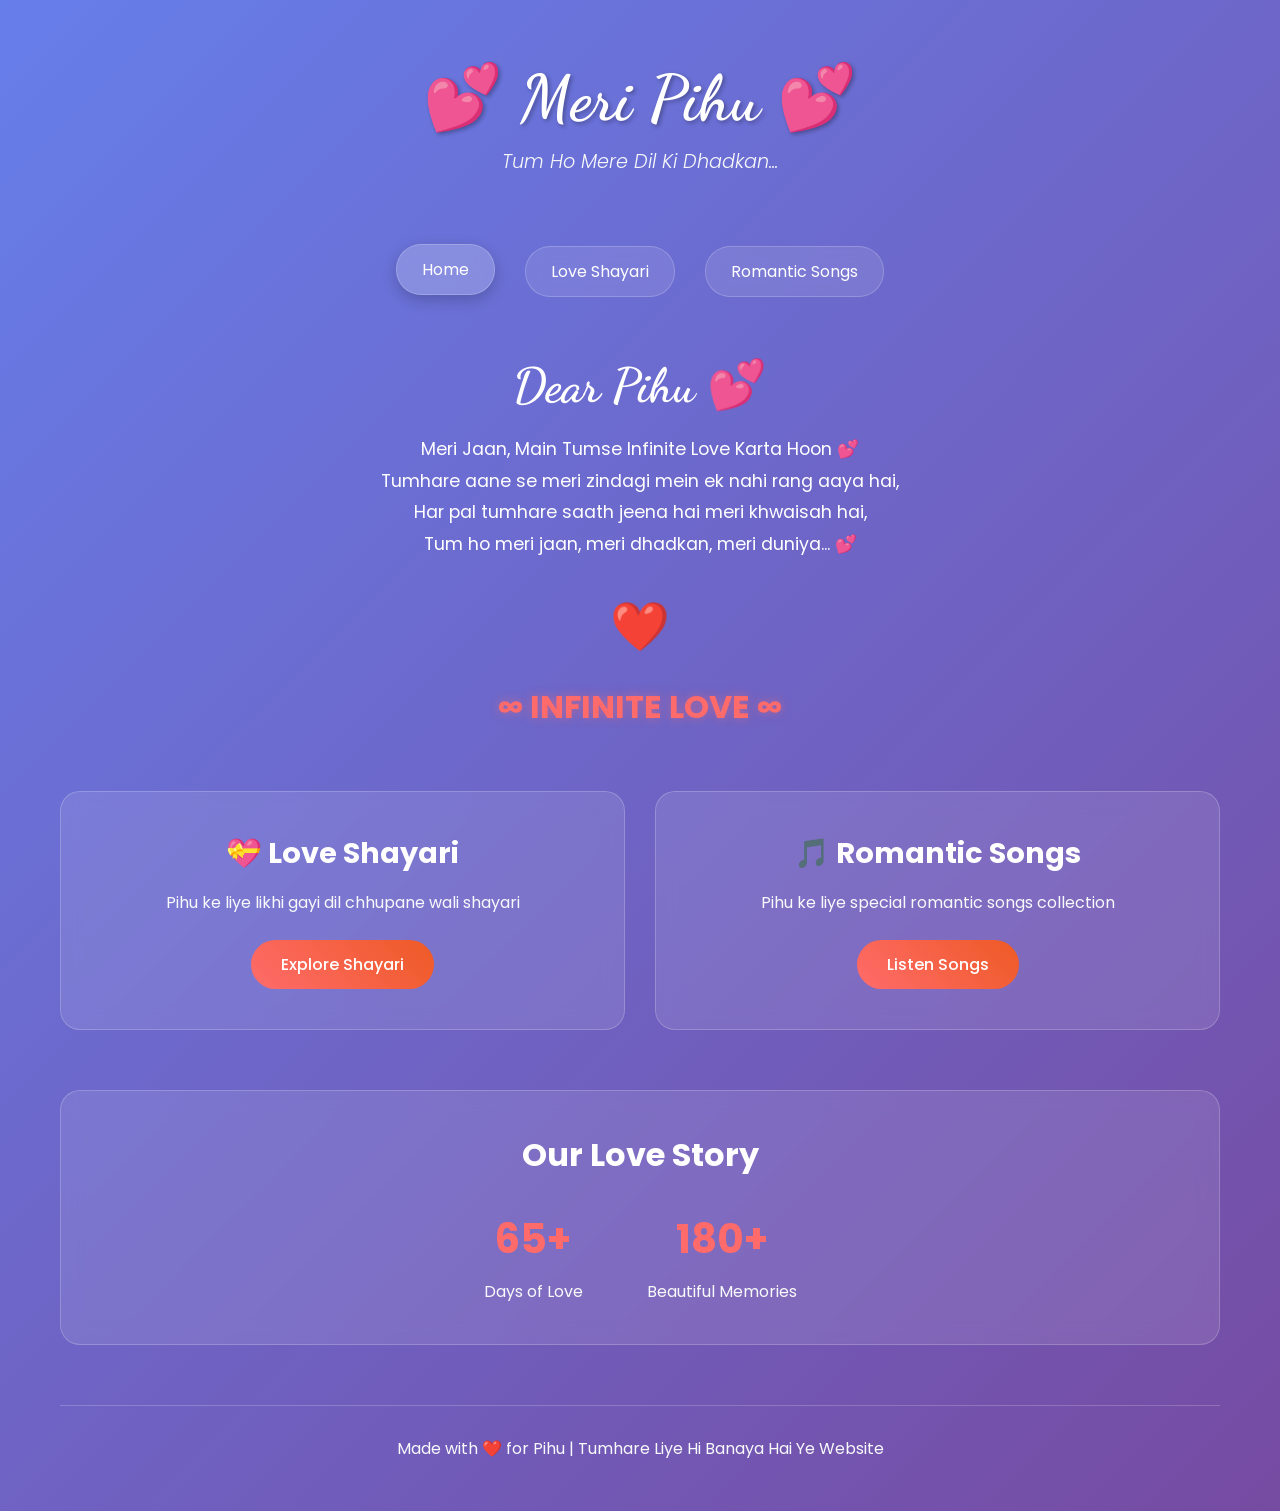
==== index.html @ 950bea45 "first commit" ====
<!DOCTYPE html>
<html lang="hi">
<head>
    <meta charset="UTF-8">
    <meta name="viewport" content="width=device-width, initial-scale=1.0">
    <title>💕 Meri Pihu - Love Website 💕</title>
    <link rel="stylesheet" href="style.css">
    <link href="https://fonts.googleapis.com/css2?family=Dancing+Script:wght@700&family=Poppins:wght@300;400;600&display=swap" rel="stylesheet">
</head>
<body>
    <div class="container">
        <header class="header">
            <h1 class="main-title">💕 Meri Pihu 💕</h1>
            <p class="subtitle">Tum Ho Mere Dil Ki Dhadkan...</p>
        </header>

        <nav class="navigation">
            <a href="index.html" class="nav-link active">Home</a>
            <a href="shayari.html" class="nav-link">Love Shayari</a>
            <a href="songs.html" class="nav-link">Romantic Songs</a>
        </nav>

        <main class="main-content">
            <section class="hero-section">
                <div class="love-message">
                    <h2>Dear Pihu 💕</h2>
                    <p class="love-text">
                        Meri Jaan, Main Tumse Infinite Love Karta Hoon 💕<br>
                        Tumhare aane se meri zindagi mein ek nahi rang aaya hai,<br>
                        Har pal tumhare saath jeena hai meri khwaisah hai,<br>
                        Tum ho meri jaan, meri dhadkan, meri duniya... 💕
                    </p>
                    <div class="heart-animation">❤️</div>
                    <p class="infinite-love">∞ INFINITE LOVE ∞</p>
                </div>
            </section>

            <section class="features">
                <div class="feature-card">
                    <h3>💝 Love Shayari</h3>
                    <p>Pihu ke liye likhi gayi dil chhupane wali shayari</p>
                    <a href="shayari.html" class="btn">Explore Shayari</a>
                </div>
                <div class="feature-card">
                    <h3>🎵 Romantic Songs</h3>
                    <p>Pihu ke liye special romantic songs collection</p>
                    <a href="songs.html" class="btn">Listen Songs</a>
                </div>
            </section>

            <section class="love-counter">
                <h3>Our Love Story</h3>
                <div class="counter-item">
                    <span class="counter-number" id="days">∞</span>
                    <span class="counter-label">Days of Love</span>
                </div>
                <div class="counter-item">
                    <span class="counter-number" id="memories">∞</span>
                    <span class="counter-label">Beautiful Memories</span>
                </div>
            </section>
        </main>

        <footer class="footer">
            <p>Made with ❤️ for Pihu | Tumhare Liye Hi Banaya Hai Ye Website</p>
        </footer>
    </div>

    <script src="script.js"></script>
</body>
</html>
---- style.css ----
* {
    margin: 0;
    padding: 0;
    box-sizing: border-box;
}

body {
    font-family: 'Poppins', sans-serif;
    background: linear-gradient(135deg, #667eea 0%, #764ba2 100%);
    min-height: 100vh;
    color: #fff;
    overflow-x: hidden;
}

.container {
    max-width: 1200px;
    margin: 0 auto;
    padding: 20px;
}

/* Header Styles */
.header {
    text-align: center;
    padding: 40px 0;
    animation: fadeInDown 1s ease;
}

.main-title {
    font-family: 'Dancing Script', cursive;
    font-size: 4rem;
    color: #fff;
    text-shadow: 2px 2px 4px rgba(0,0,0,0.3);
    margin-bottom: 10px;
    animation: heartbeat 2s infinite;
}

.subtitle {
    font-size: 1.2rem;
    font-weight: 300;
    color: #f8f9fa;
    font-style: italic;
}

/* Navigation */
.navigation {
    display: flex;
    justify-content: center;
    gap: 30px;
    margin: 30px 0;
    flex-wrap: wrap;
}

.nav-link {
    color: #fff;
    text-decoration: none;
    padding: 12px 25px;
    border-radius: 25px;
    background: rgba(255,255,255,0.1);
    backdrop-filter: blur(10px);
    transition: all 0.3s ease;
    font-weight: 400;
    border: 1px solid rgba(255,255,255,0.2);
}

.nav-link:hover,
.nav-link.active {
    background: rgba(255,255,255,0.2);
    transform: translateY(-2px);
    box-shadow: 0 5px 15px rgba(0,0,0,0.2);
}

/* Main Content */
.main-content {
    margin: 40px 0;
}

.hero-section {
    text-align: center;
    margin: 60px 0;
    animation: fadeIn 1.5s ease;
}

.love-message h2 {
    font-family: 'Dancing Script', cursive;
    font-size: 3rem;
    margin-bottom: 20px;
    color: #fff;
}

.love-text {
    font-size: 1.1rem;
    line-height: 1.8;
    margin-bottom: 30px;
    max-width: 600px;
    margin-left: auto;
    margin-right: auto;
}

.heart-animation {
    font-size: 3rem;
    animation: heartbeat 1.5s infinite;
    display: inline-block;
}

.infinite-love {
    font-size: 2rem;
    font-weight: 700;
    color: #ff6b6b;
    text-align: center;
    margin-top: 20px;
    animation: glow 2s ease-in-out infinite alternate;
    text-shadow: 0 0 10px rgba(255,107,107,0.5);
}

@keyframes glow {
    from {
        text-shadow: 0 0 10px rgba(255,107,107,0.5);
    }
    to {
        text-shadow: 0 0 20px rgba(255,107,107,0.8), 0 0 30px rgba(255,107,107,0.6);
    }
}

/* Feature Cards */
.features {
    display: grid;
    grid-template-columns: repeat(auto-fit, minmax(300px, 1fr));
    gap: 30px;
    margin: 60px 0;
}

.feature-card {
    background: rgba(255,255,255,0.1);
    backdrop-filter: blur(10px);
    padding: 40px 30px;
    border-radius: 20px;
    text-align: center;
    border: 1px solid rgba(255,255,255,0.2);
    transition: all 0.3s ease;
    animation: fadeInUp 1s ease;
}

.feature-card:hover {
    transform: translateY(-10px);
    box-shadow: 0 15px 30px rgba(0,0,0,0.2);
    background: rgba(255,255,255,0.15);
}

.feature-card h3 {
    font-size: 1.8rem;
    margin-bottom: 15px;
    color: #fff;
}

.feature-card p {
    margin-bottom: 25px;
    color: #f8f9fa;
    line-height: 1.6;
}

.btn {
    display: inline-block;
    padding: 12px 30px;
    background: linear-gradient(45deg, #ff6b6b, #ee5a24);
    color: #fff;
    text-decoration: none;
    border-radius: 25px;
    font-weight: 500;
    transition: all 0.3s ease;
    border: none;
    cursor: pointer;
}

.btn:hover {
    transform: translateY(-2px);
    box-shadow: 0 10px 20px rgba(238,90,36,0.3);
    background: linear-gradient(45deg, #ee5a24, #ff6b6b);
}

/* Love Counter */
.love-counter {
    text-align: center;
    margin: 60px 0;
    padding: 40px;
    background: rgba(255,255,255,0.1);
    backdrop-filter: blur(10px);
    border-radius: 20px;
    border: 1px solid rgba(255,255,255,0.2);
}

.love-counter h3 {
    font-size: 2rem;
    margin-bottom: 30px;
    color: #fff;
}

.counter-item {
    display: inline-block;
    margin: 0 30px;
    text-align: center;
}

.counter-number {
    display: block;
    font-size: 2.5rem;
    font-weight: 700;
    color: #ff6b6b;
    margin-bottom: 10px;
}

.counter-label {
    font-size: 1rem;
    color: #f8f9fa;
}

/* Footer */
.footer {
    text-align: center;
    padding: 30px 0;
    margin-top: 60px;
    border-top: 1px solid rgba(255,255,255,0.2);
    color: #f8f9fa;
}

/* Animations */
@keyframes fadeIn {
    from {
        opacity: 0;
        transform: translateY(20px);
    }
    to {
        opacity: 1;
        transform: translateY(0);
    }
}

@keyframes fadeInDown {
    from {
        opacity: 0;
        transform: translateY(-20px);
    }
    to {
        opacity: 1;
        transform: translateY(0);
    }
}

@keyframes fadeInUp {
    from {
        opacity: 0;
        transform: translateY(20px);
    }
    to {
        opacity: 1;
        transform: translateY(0);
    }
}

@keyframes heartbeat {
    0% {
        transform: scale(1);
    }
    25% {
        transform: scale(1.1);
    }
    50% {
        transform: scale(1);
    }
    75% {
        transform: scale(1.1);
    }
    100% {
        transform: scale(1);
    }
}

/* Floating Hearts Background */
.floating-hearts {
    position: fixed;
    top: 0;
    left: 0;
    width: 100%;
    height: 100%;
    pointer-events: none;
    z-index: -1;
}

.heart {
    position: absolute;
    color: rgba(255,255,255,0.3);
    animation: float 6s ease-in-out infinite;
}

@keyframes float {
    0%, 100% {
        transform: translateY(0) rotate(0deg);
        opacity: 0;
    }
    10% {
        opacity: 0.3;
    }
    90% {
        opacity: 0.3;
    }
    100% {
        transform: translateY(-100vh) rotate(360deg);
        opacity: 0;
    }
}

/* Responsive Design */
@media (max-width: 768px) {
    .main-title {
        font-size: 3rem;
    }
    
    .love-message h2 {
        font-size: 2rem;
    }
    
    .navigation {
        gap: 15px;
    }
    
    .nav-link {
        padding: 10px 20px;
        font-size: 0.9rem;
    }
    
    .counter-item {
        margin: 0 15px;
    }
    
    .counter-number {
        font-size: 2rem;
    }
    
    .features {
        grid-template-columns: 1fr;
        gap: 20px;
    }
}

@media (max-width: 480px) {
    .main-title {
        font-size: 2.5rem;
    }
    
    .love-message h2 {
        font-size: 1.8rem;
    }
    
    .love-text {
        font-size: 1rem;
    }
    
    .navigation {
        flex-direction: column;
        align-items: center;
    }
    
    .nav-link {
        width: 200px;
        text-align: center;
    }
}
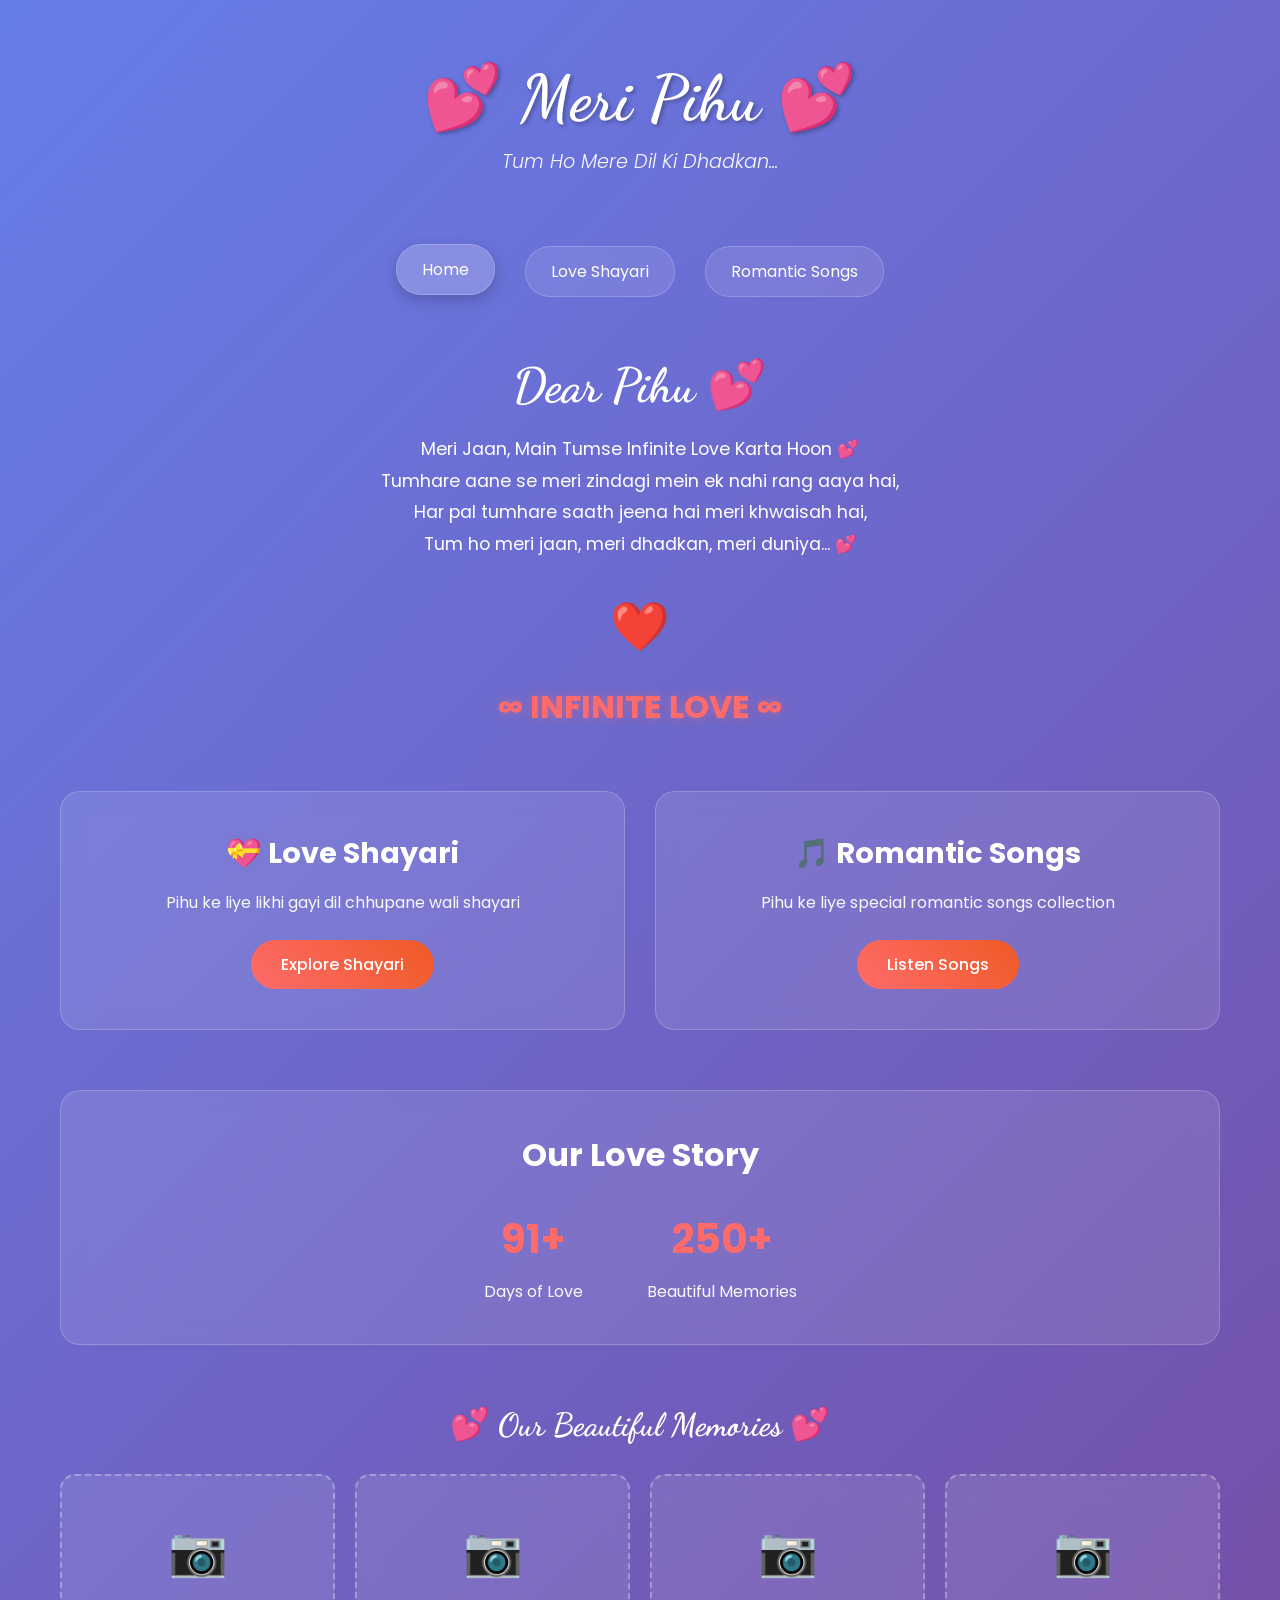
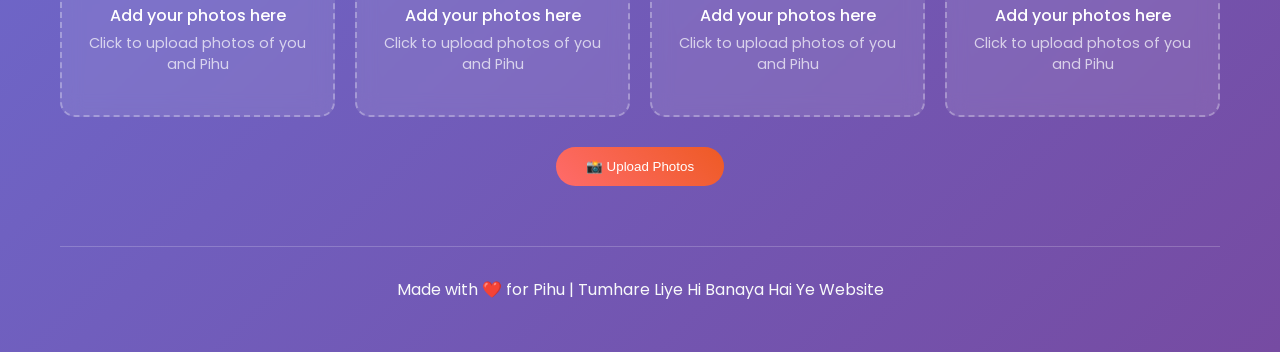
==== commit 30481f45: "first commit" ====
--- a/index.html
+++ b/index.html
@@ -59,6 +59,36 @@
                     <span class="counter-label">Beautiful Memories</span>
                 </div>
             </section>
+
+            <section class="photo-gallery">
+                <h3>💕 Our Beautiful Memories 💕</h3>
+                <div class="gallery-container">
+                    <div class="photo-placeholder">
+                        <div class="placeholder-icon">📷</div>
+                        <p>Add your photos here</p>
+                        <small>Click to upload photos of you and Pihu</small>
+                    </div>
+                    <div class="photo-placeholder">
+                        <div class="placeholder-icon">📷</div>
+                        <p>Add your photos here</p>
+                        <small>Click to upload photos of you and Pihu</small>
+                    </div>
+                    <div class="photo-placeholder">
+                        <div class="placeholder-icon">📷</div>
+                        <p>Add your photos here</p>
+                        <small>Click to upload photos of you and Pihu</small>
+                    </div>
+                    <div class="photo-placeholder">
+                        <div class="placeholder-icon">📷</div>
+                        <p>Add your photos here</p>
+                        <small>Click to upload photos of you and Pihu</small>
+                    </div>
+                </div>
+                <div class="photo-upload">
+                    <input type="file" id="photoInput" accept="image/*" multiple style="display: none;">
+                    <button class="btn" onclick="document.getElementById('photoInput').click()">📸 Upload Photos</button>
+                </div>
+            </section>
         </main>
 
         <footer class="footer">
--- a/style.css
+++ b/style.css
@@ -211,6 +211,125 @@
 .counter-label {
     font-size: 1rem;
     color: #f8f9fa;
+}
+
+/* Photo Gallery */
+.photo-gallery {
+    margin: 60px 0;
+    text-align: center;
+}
+
+.photo-gallery h3 {
+    font-size: 2rem;
+    margin-bottom: 30px;
+    color: #fff;
+    font-family: 'Dancing Script', cursive;
+}
+
+.gallery-container {
+    display: grid;
+    grid-template-columns: repeat(auto-fit, minmax(200px, 1fr));
+    gap: 20px;
+    margin-bottom: 30px;
+}
+
+.photo-placeholder {
+    background: rgba(255,255,255,0.1);
+    backdrop-filter: blur(10px);
+    border: 2px dashed rgba(255,255,255,0.3);
+    border-radius: 15px;
+    padding: 40px 20px;
+    text-align: center;
+    transition: all 0.3s ease;
+    cursor: pointer;
+    min-height: 200px;
+    display: flex;
+    flex-direction: column;
+    align-items: center;
+    justify-content: center;
+}
+
+.photo-placeholder:hover {
+    background: rgba(255,255,255,0.15);
+    border-color: #ff6b6b;
+    transform: translateY(-5px);
+}
+
+.placeholder-icon {
+    font-size: 3rem;
+    margin-bottom: 15px;
+    animation: pulse 2s infinite;
+}
+
+.photo-placeholder p {
+    color: #fff;
+    font-weight: 500;
+    margin-bottom: 5px;
+}
+
+.photo-placeholder small {
+    color: rgba(255,255,255,0.7);
+    font-size: 0.9rem;
+}
+
+.photo-upload {
+    margin-top: 20px;
+}
+
+.photo-item {
+    position: relative;
+    border-radius: 15px;
+    overflow: hidden;
+    background: rgba(255,255,255,0.1);
+    backdrop-filter: blur(10px);
+    border: 1px solid rgba(255,255,255,0.2);
+    aspect-ratio: 1;
+    cursor: pointer;
+    transition: all 0.3s ease;
+}
+
+.photo-item:hover {
+    transform: scale(1.05);
+    box-shadow: 0 10px 25px rgba(0,0,0,0.3);
+}
+
+.photo-item img {
+    width: 100%;
+    height: 100%;
+    object-fit: cover;
+}
+
+.photo-item .photo-overlay {
+    position: absolute;
+    top: 0;
+    left: 0;
+    right: 0;
+    bottom: 0;
+    background: rgba(0,0,0,0.5);
+    display: flex;
+    align-items: center;
+    justify-content: center;
+    opacity: 0;
+    transition: opacity 0.3s ease;
+}
+
+.photo-item:hover .photo-overlay {
+    opacity: 1;
+}
+
+.photo-overlay-text {
+    color: #fff;
+    font-size: 1.2rem;
+    font-weight: 600;
+}
+
+@keyframes pulse {
+    0%, 100% {
+        transform: scale(1);
+    }
+    50% {
+        transform: scale(1.1);
+    }
 }
 
 /* Footer */
